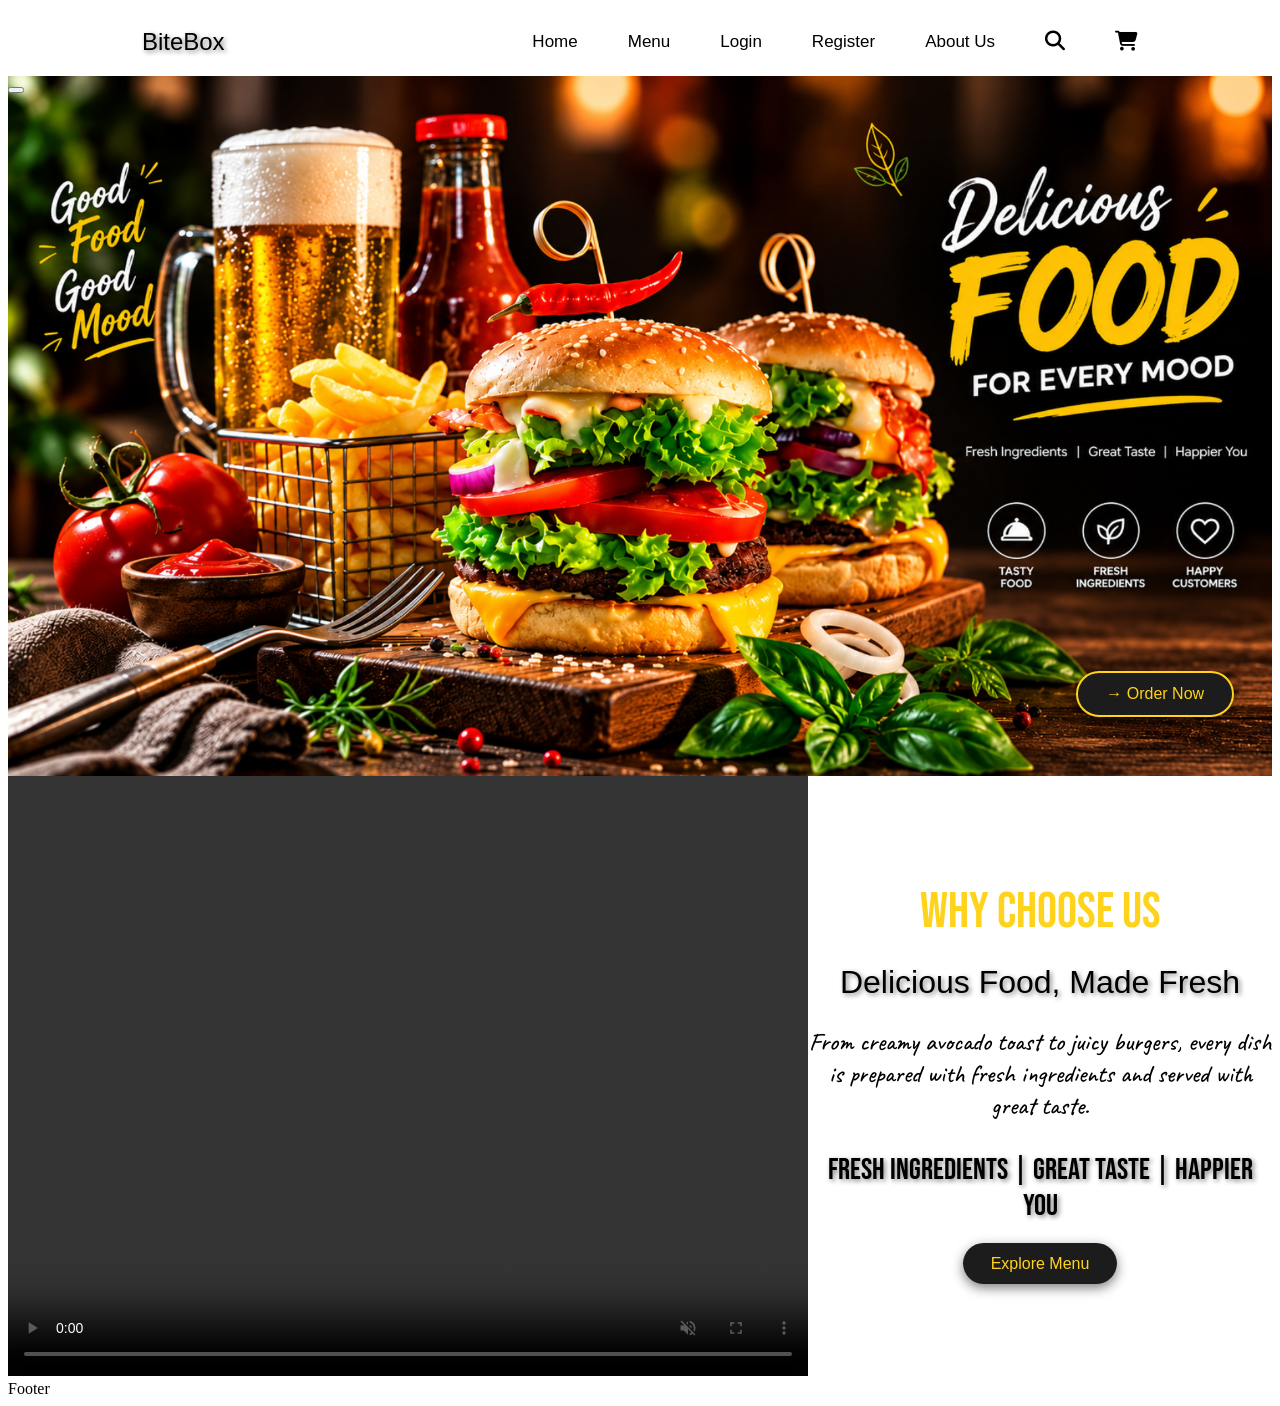
==== pages/index.html @ c51c968a "11 September" ====
<!DOCTYPE html>
<html lang="en">

<head>
   <meta charset="UTF-8">
   <meta name="viewport" content="width=device-width, initial-scale=1.0">
   <title>BiteBox</title>
   <link rel="stylesheet" href="../css/style.css">
   <link rel="stylesheet" href="https://cdnjs.cloudflare.com/ajax/libs/font-awesome/6.7.2/css/all.min.css">
   <link rel="preconnect" href="https://fonts.googleapis.com">
   <link rel="preconnect" href="https://fonts.gstatic.com" crossorigin>
   <link href="https://fonts.googleapis.com/css2?family=Bebas+Neue&display=swap" rel="stylesheet">
   <link rel="preconnect" href="https://fonts.googleapis.com">
<link rel="preconnect" href="https://fonts.gstatic.com" crossorigin>
<link href="https://fonts.googleapis.com/css2?family=Bebas+Neue&family=Caveat:wght@500&display=swap" rel="stylesheet">

</head>

<body>
   <!-- Container Tags : div - Block Element, span - Inline Element -->

   <div>

      <!-- Header -->

      <nav>
         <h1>BiteBox</h1>
         <ul>
            <li><a href="index.html">Home</a></li>
            <li><a href="menu.html">Menu</a></li>
            <li><a href="login.html">Login</a></li>
            <li><a href="register.html">Register</a></li>
            <li><a href="aboutus.html">About Us</a></li>
            <li><i class="fa-solid fa-magnifying-glass"></i></li>
            <li><i class="fa-solid fa-cart-shopping"></i></li>
         </ul>
      </nav>

   </div>

   <div>
      <!-- Main Content -->

      <div class="main">
         <button><a href="menu.html">→ Order Now</a></button>
      </div>

      <div class="video_section">
         
         <div class="video-contenet">
            <video controls autoplay muted loop width="800" height="600">
               <source src="../videos/video_01.mp4" type="video/mp4">
            </video>
         </div>

         <div class="video-text">
            <span>WHY CHOOSE US</span>

            <h1>Delicious Food, Made Fresh</h1>

            <p class="highlight">From creamy avocado toast to juicy burgers, every dish is prepared with fresh ingredients and served with great taste.</p>

            <p class="highlight1">Fresh Ingredients | Great Taste | Happier You</p>

            <button><a href="../pages/menu.html">Explore Menu</a></button>
         </div>

      </div>

   </div>

   <div>
      Footer
   </div>

</body>

</html>
---- css/style.css ----
/* /* External CSS 

Mock Interview Questions

External CSS : External CSS is defined in a separate .css file and linked to an HTML document using the <link> tag in the <head> section. It allows you to apply styles to multiple pages at once, making it easier to maintain and update the design of a website.
*/

/* h1 {
    color: blue;
    border: 2px solid red;
    background-color: aqua;
} */

nav {
    background-color: transparent;
    display: flex;
    justify-content: space-around;
    align-items: center;
    margin: 0px;
}

h1 {
    font-family: 'Segoe UI', Tahoma, Geneva, Verdana, sans-serif;
    color: black;
    font-weight: 300;
    text-shadow: 2px 2px 5px gray;
}

ul {
    display: flex;
    align-items: center;
    justify-content: space-around;
    gap: 50px;
}

li {
    list-style: none;
}

a {
    text-decoration: none;
    color: black;
    font-family: 'Segoe UI', Tahoma, Geneva, Verdana, sans-serif;
    font-size: 17px;
}

a:hover {
    color: #ff0000;
    transition: 0.9s ease;
}

i {
    font-size: 20px;
    color: black;
}

i:hover {
    color: #ff0000;
    transition: 0.9s ease;
}

.main {
    width: 100%;
    height: 700px;
    background-image: url('../images/image_01.webp');
    background-size: cover;
    background-position: center;
    position: relative;
}

.main button a {
    position: absolute;
    top: 85%;
    right: 3%;
    padding: 12px 28px;
    font-size: 16px;
    font-weight: 500;
    background-color: #1c1c1c;
    color: #ffd21c;
    border: 2px solid #ffd21c;
    border-radius: 30px;
    cursor: pointer;
    box-shadow: 0 4px 12px rgba(0, 0, 0, 0.5);
}

.main button a:hover {
    background-color: #ffd21c;
    color: #1c1c1c;
}

.video_section {
    display: flex;
    justify-content: space-around;
    align-items: center;
}

.video-text {
    text-align: center;
}

.video-text span {
    font-family: "Bebas Neue", sans-serif;
    font-size: 50px;
    color: #ffd21c;
}

.video-text h1 {
    font-family: 'Segoe UI', Tahoma, Geneva, Verdana, sans-serif;
    color: black;
    font-weight: 300;
    text-shadow: 2px 2px 5px gray;
}

.highlight {
    font-family: "Caveat", cursive;
    font-style: normal;
    font-weight: 500;
    font-size: 25px;
}

.highlight1 {
    font-family: "Bebas Neue", sans-serif;
    font-size: 30px;
    text-shadow: 2px 2px 5px gray;
}

.video-text button {
    border: none;
    background: none;
}

.video-text a {
    padding: 12px 28px;
    font-size: 16px;
    font-weight: 500;
    background-color: #1c1c1c;
    color: #ffd21c;
    border-radius: 30px;
    cursor: pointer;
    box-shadow: 0 4px 12px rgba(0, 0, 0, 0.5);
}

.video-text a:hover {
    background-color: #ffd21c;
    color: #1c1c1c;
}

/* MENU PAGE STYLES */

.categories {
    display: flex;
    justify-content: center;
    align-items: center;
    gap: 20px;
    margin-top: 20px;
    margin-bottom: 30px;
}

.category-details{
    cursor: pointer;
}
.category-details img{
    width: 50px;
    height:50px;
    border-radius: 25%;
    padding: 5px;
}

#main-content {
    width: 100%;
    max-width: 1400px;
    margin: 0 auto;
    padding: 30px 40px;
    box-sizing: border-box;
}

.menu-heading {
    text-align: center;
    margin: 20px 0 45px;
}

.menu-heading h1 {
    font-family: 'Bebas Neue', sans-serif;
    font-size: 42px;
    font-weight: 400;
    color: #1c1c1c;
    margin: 0 0 8px;
    letter-spacing: 1px;
}

.menu-heading p {
    font-family: 'Segoe UI', Tahoma, Geneva, Verdana, sans-serif;
    font-size: 15px;
    color: #666;
    margin: 0;
}

.menu-category {
    margin-bottom: 55px;
}

.menu-category h2 {
    font-family: 'Bebas Neue', sans-serif;
    font-size: 32px;
    font-weight: 400;
    color: #1c1c1c;
    margin: 0 0 8px;
    letter-spacing: 0.5px;
}

.category-line {
    width: 100px;
    height: 2px;
    background-color: #ff0000;
    border-radius: 5px;
    margin-bottom: 20px;
}

.food-grid {
    display: grid;
    grid-template-columns: repeat(3, 1fr);
    gap: 22px;
}

.food_card {
    width: 100%;
    min-width: 0;
    min-height: 350px;
    box-sizing: border-box;
    background-color: #ffffff;
    border: 1px solid #e1e1e1;
    border-radius: 10px;
    overflow: hidden;
    text-align: center;
    display: flex;
    flex-direction: column;
    box-shadow: 0 3px 8px rgba(0, 0, 0, 0.10);
    transition: transform 0.25s ease, box-shadow 0.25s ease;
}

.food_card:hover {
    transform: translateY(-5px);
    box-shadow: 0 8px 20px rgba(0, 0, 0, 0.15);
}

.food_card img {
    width: 100%;
    aspect-ratio: 16 / 9;
    height: auto;
    display: block;
    background-color: #f7f7f7;
}

.food_card h3 {
    font-family: 'Segoe UI',Tahoma,Geneva,Verdana,sans-serif;
    color: #111111;
    font-size: 17px;
    font-weight: 600;
    line-height: 1.3;
    margin: 10px 10px 6px;
    min-height: 44px;
    display: flex;
    justify-content: center;
    align-items: center;
}

.food_card p {
    font-family: 'Segoe UI',Tahoma,Geneva,Verdana,sans-serif;
    color: #666666;
    font-size: 13px;
    line-height: 1.4;
    margin: 0 15px 10px;
    min-height: 20px;
}

.food-info {
    display: flex;
    justify-content: center;
    align-items: center;
    flex-wrap: wrap;
    gap: 9px;
    margin: auto 10px 10px;
}

.food-info .price {
    color: #ff0000;
    font-size: 15px;
    font-weight: 700;
}

.food-info .rating {
    color: #555555;
    font-size: 15px;
}

.food-info .tag {
    color: #555555;
    font-size: 15px;
}

.food_card button {
    width: fit-content;
    padding: 9px;
    margin: 10px auto 15px;
    font-family: 'Segoe UI',Tahoma,Geneva,Verdana,sans-serif;
    font-size: 15px;
    font-weight: 600;
    background-color: #1c1c1c;
    color: #ffd21c;
    border: none;
    border-radius: 5px;
    cursor: pointer;
    transition: background-color 0.2s ease, color 0.2s ease, transform 0.15s ease;
}

.food_card button:hover {
    background-color: #ffd21c;
    color: #1c1c1c;
}

.food_card button:active {
    transform: scale(0.95);
}
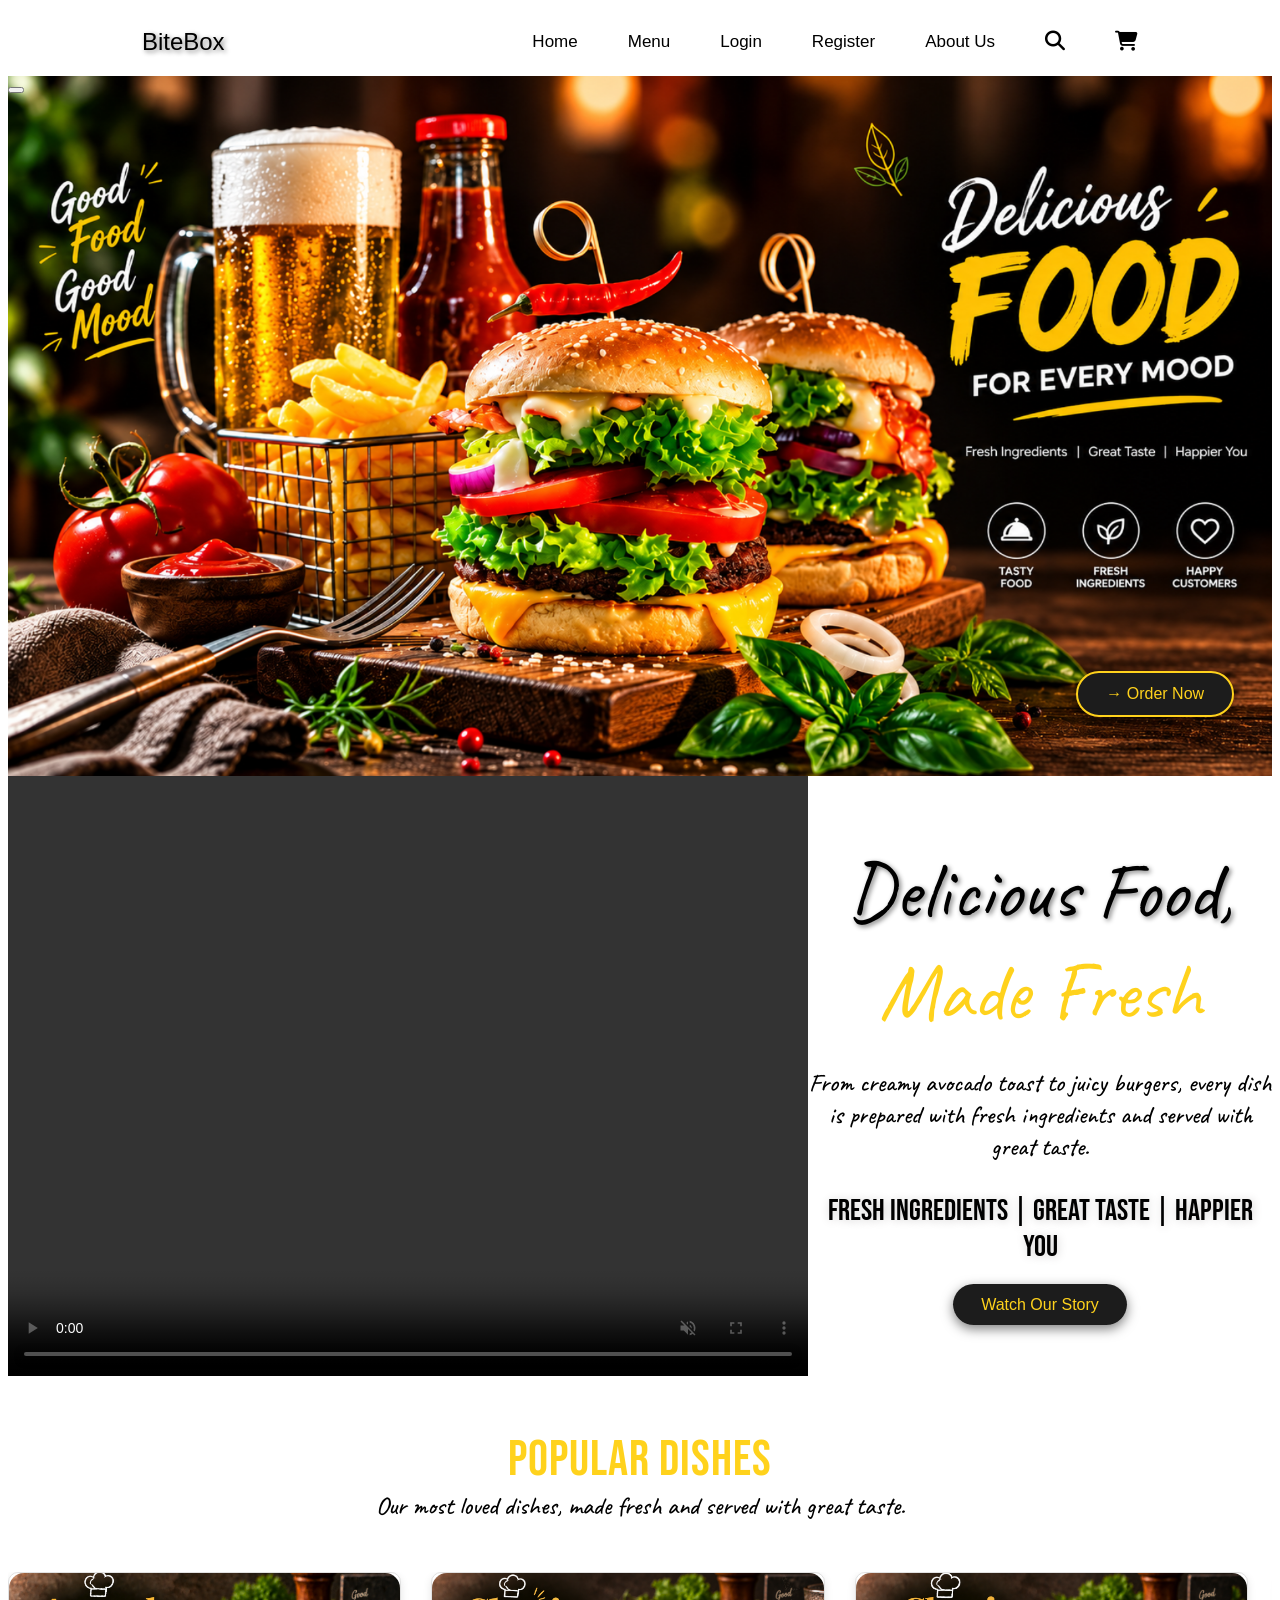
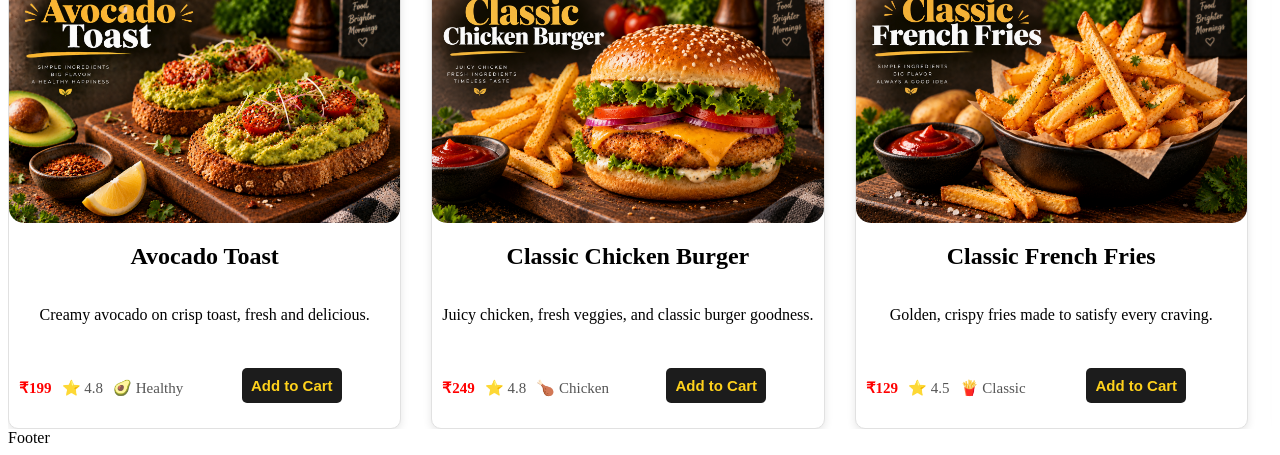
==== commit 36844726: "10/04/2026" ====
--- a/pages/index.html
+++ b/pages/index.html
@@ -54,18 +54,139 @@
          </div>
 
          <div class="video-text">
-            <span>WHY CHOOSE US</span>
-
-            <h1>Delicious Food, Made Fresh</h1>
+            <h1>Delicious Food, </h1>
+            <span>Made Fresh</span>
 
             <p class="highlight">From creamy avocado toast to juicy burgers, every dish is prepared with fresh ingredients and served with great taste.</p>
 
             <p class="highlight1">Fresh Ingredients | Great Taste | Happier You</p>
 
-            <button><a href="../pages/menu.html">Explore Menu</a></button>
+            <button><a href="../pages/menu.html">Watch Our Story</a></button>
          </div>
 
       </div>
+
+   </div>
+
+   <div>
+      <!-- Popular Dishes -->
+
+      <div class="popular_dishes_section">
+         <span>POPULAR DISHES</span>
+       <p>Our most loved dishes, made fresh and served with great taste.</p>
+       </div>
+
+       <div class="scroll-container">
+
+       <div class="popular_dishes">
+
+         <div class="dish">
+            <img src="../images/Menu/avocado-toast.png" alt="Avocado Toast" class="dish-image">
+            <h2>Avocado Toast</h2>
+            <p>Creamy avocado on crisp toast, fresh and delicious.</p>
+            <div class="food-info">
+                  <span class="price">₹199</span>
+                  <span class="rating">⭐ 4.8</span>
+                  <span class="tag">🥑 Healthy</span>
+                  <button>Add to Cart</button>
+               </div>
+         </div>
+
+         <div class="dish">
+            <img src="../images/Menu/classic-chicken-burger.png" alt="Classic Chicken Burger" class="dish-image">
+            <h2>Classic Chicken Burger</h2>
+            <p>Juicy chicken, fresh veggies, and classic burger goodness.</p>
+            <div class="food-info">
+                  <span class="price">₹249</span>
+                  <span class="rating">⭐ 4.8</span>
+                  <span class="tag">🍗 Chicken</span>
+                  <button>Add to Cart</button>
+               </div>
+         </div>
+
+         <div class="dish">
+            <img src="../images/Menu/classic-french-fries.png" alt="Classic French Fries" class="dish-image">
+            <h2>Classic French Fries</h2>
+            <p>Golden, crispy fries made to satisfy every craving.</p>
+            <div class="food-info">
+                  <span class="price">₹129</span>
+                  <span class="rating">⭐ 4.5</span>
+                  <span class="tag">🍟 Classic</span>
+                  <button>Add to Cart</button>
+               </div>
+         </div>
+
+         <div class="dish">
+            <img src="../images/Menu/spicy-chicken-rice-bowl.png" alt="Spicy Chicken Rice Bowl" class="dish-image">
+            <h2>Spicy Chicken Rice Bowl</h2>
+            <p>Spicy, flavorful chicken served with fragrant rice and fresh toppings.</p>
+            <div class="food-info">
+                  <span class="price">₹249</span>
+                  <span class="rating">⭐ 4.8</span>
+                  <span class="tag">🌶️ Spicy</span>
+                  <button>Add to Cart</button>
+               </div>
+         </div>
+
+         <!-- Duplicate set for seamless scrolling -->
+        <div class="dish">
+            <img src="../images/Menu/avocado-toast.png"
+                 alt="Avocado Toast"
+                 class="dish-image">
+            <h2>Avocado Toast</h2>
+            <p>Creamy avocado on crisp toast, fresh and delicious.</p>
+            <div class="food-info">
+                  <span class="price">₹199</span>
+                  <span class="rating">⭐ 4.8</span>
+                  <span class="tag">🥑 Healthy</span>
+                  <button>Add to Cart</button>
+               </div>
+        </div>
+
+        <div class="dish">
+            <img src="../images/Menu/classic-chicken-burger.png"
+                 alt="Classic Chicken Burger"
+                 class="dish-image">
+            <h2>Classic Chicken Burger</h2>
+            <p>Juicy chicken, fresh veggies, and classic burger goodness.</p>
+            <div class="food-info">
+                  <span class="price">₹249</span>
+                  <span class="rating">⭐ 4.8</span>
+                  <span class="tag">🍗 Chicken</span>
+                  <button>Add to Cart</button>
+               </div>
+        </div>
+
+        <div class="dish">
+            <img src="../images/Menu/classic-french-fries.png"
+                 alt="Classic French Fries"
+                 class="dish-image">
+            <h2>Classic French Fries</h2>
+            <p>Golden, crispy fries made to satisfy every craving.</p>
+            <div class="food-info">
+                  <span class="price">₹129</span>
+                  <span class="rating">⭐ 4.5</span>
+                  <span class="tag">🍟 Classic</span>
+                  <button>Add to Cart</button>
+               </div>
+        </div>
+
+        <div class="dish">
+            <img src="../images/Menu/spicy-chicken-rice-bowl.png"
+                 alt="Spicy Chicken Rice Bowl"
+                 class="dish-image">
+            <h2>Spicy Chicken Rice Bowl</h2>
+            <p>Spicy, flavorful chicken served with fragrant rice and fresh toppings.</p>
+            <div class="food-info">
+                  <span class="price">₹249</span>
+                  <span class="rating">⭐ 4.8</span>
+                  <span class="tag">🌶️ Spicy</span>
+                  <button>Add to Cart</button>
+               </div>
+        </div>
+
+   </div>
+   </div>
 
    </div>
 
--- a/css/style.css
+++ b/css/style.css
@@ -99,16 +99,17 @@
 }
 
 .video-text span {
-    font-family: "Bebas Neue", sans-serif;
-    font-size: 50px;
+    font-family: "Caveat", cursive;
+    font-size: 80px;
     color: #ffd21c;
 }
 
 .video-text h1 {
-    font-family: 'Segoe UI', Tahoma, Geneva, Verdana, sans-serif;
-    color: black;
-    font-weight: 300;
+    font-family: "Caveat", cursive;
+    color: black;
+    font-size: 80px;
     text-shadow: 2px 2px 5px gray;
+    margin: 0;
 }
 
 .highlight {
@@ -121,7 +122,7 @@
 .highlight1 {
     font-family: "Bebas Neue", sans-serif;
     font-size: 30px;
-    text-shadow: 2px 2px 5px gray;
+    text-shadow: 1px 1px 10px rgb(210, 208, 208);
 }
 
 .video-text button {
@@ -145,6 +146,112 @@
     color: #1c1c1c;
 }
 
+/* Popular Dishes */
+
+.popular_dishes_section {
+    text-align: center;
+    margin: 50px 0;
+}
+
+.popular_dishes_section span {
+    font-family: 'Bebas Neue', sans-serif;
+    font-size: 50px;
+    font-weight: 400;
+    color: #ffd21c;;
+    margin: 0 0 8px;
+    letter-spacing: 1px;
+}
+
+.popular_dishes_section p {
+    font-family: "Caveat", cursive;
+    font-size: 25px;
+    font-weight: 500;
+    color: black;
+    font-style: normal;
+    margin: 0;
+}
+
+.scroll-container {
+    width: 100%;
+    overflow: hidden;
+    position: relative;
+}
+
+.popular_dishes {
+    display: flex;
+    width: max-content;
+    gap: 30px;
+    animation: scrollLeft 20s linear infinite;
+}
+
+.dish {
+    width: 100%;
+    min-width: 300px;
+    min-height: 350px;
+    box-sizing: border-box;
+    background-color: #ffffff;
+    border: 1px solid #e1e1e1;
+    border-radius: 10px;
+    overflow: hidden;
+    text-align: center;
+    display: flex;
+    flex-direction: column;
+    box-shadow: 0 3px 8px rgba(0, 0, 0, 0.10);
+    transition: transform 0.25s ease, box-shadow 0.25s ease;
+}
+
+.dish:hover {
+    transform: translateY(-5px);
+    box-shadow: 0 8px 20px rgba(0, 0, 0, 0.15);
+}
+
+.dish-image {
+    width: 100%;
+    height: 250px;
+    object-fit: cover;
+    border-radius: 15px;
+}
+
+.dish .food-info {
+    display: flex;
+    justify-content: center;
+    align-items: center;
+    flex-wrap: wrap;
+    gap: 10px;
+    margin: auto 10px 10px 10px;
+}
+
+.dish .food-info button {
+    width: fit-content;
+    padding: 9px;
+    margin: 10px auto 15px;
+    font-family: 'Segoe UI',Tahoma,Geneva,Verdana,sans-serif;
+    font-size: 15px;
+    font-weight: 600;
+    background-color: #1c1c1c;
+    color: #ffd21c;
+    border: none;
+    border-radius: 5px;
+    cursor: pointer;
+    transition: background-color 0.2s ease, color 0.2s ease, transform 0.15s ease;
+}
+
+@keyframes scrollLeft {
+
+    0% {
+        transform: translateX(0);
+    }
+
+    100% {
+        transform: translateX(calc(-50% - 15px));
+    }
+
+}
+
+.scroll-container:hover .popular_dishes {
+    animation-play-state: paused;
+}
+
 /* MENU PAGE STYLES */
 
 .categories {
@@ -159,11 +266,19 @@
 .category-details{
     cursor: pointer;
 }
+
 .category-details img{
-    width: 50px;
-    height:50px;
+    width: 60px;
+    height:60px;
     border-radius: 25%;
     padding: 5px;
+    box-shadow: 0 3px 8px rgba(0, 0, 0, 0.10);
+    transition: transform 0.25s ease, box-shadow 0.25s ease;
+}
+
+.category-details img:hover {
+    transform: translateY(-5px);
+    box-shadow: 0 8px 20px rgba(0, 0, 0, 0.15);
 }
 
 #main-content {
@@ -320,4 +435,240 @@
 
 .food_card button:active {
     transform: scale(0.95);
+}
+
+/* REGISTER PAGE STYLE */
+
+.register-container {
+    width: 100%;
+    min-height: calc(100vh - 80px);
+    background-image: url('../images/Register/register-background.png');
+    background-size: cover;
+    background-position: center;
+    background-repeat: no-repeat;
+    display: flex;
+    justify-content: flex-end;
+    align-items: center;
+    padding: 50px 7%;
+    box-sizing: border-box;
+}
+
+.register-form {
+    width: 500px;
+    max-width: 100%;
+    padding: 40px;
+    border-radius: 15px;
+    box-sizing: border-box;
+    background-color: rgba(255, 255, 255, 0.844);
+    box-shadow: 0 10px 40px rgba(0, 0, 0, 0.25);
+}
+
+.register-form h2 {
+    font-family: "Caveat", cursive;
+    font-size: 42px;
+    color: black;
+    text-shadow: 2px 2px 5px gray;
+    margin: 0 0 8px 0;
+    letter-spacing: 1px;
+}
+
+.register-form > p {
+    font-family: 'Bebas Neue', sans-serif;
+    font-size: 14px;
+    font-weight: 400;
+    color: black;
+    line-height: 1.6;
+    margin: 0 0 25px 0;
+}
+
+.register-form form {
+    width: 100%;
+}
+
+.term {
+    display: flex;
+    align-items: flex-start;
+    gap: 8px;
+    margin: 3px 0 20px;
+    font-family: 'Segoe UI', sans-serif;
+    font-size: 13px;
+    color: #555555;
+    line-height: 1.5;
+}
+
+.term input[type="checkbox"] {
+    width: 16px;
+    height: 16px;
+    margin: 2px 0 0 0;
+    accent-color: #ffd21c;
+    cursor: pointer;
+    flex-shrink: 0;
+}
+
+.term a {
+    color: #d49f00;
+    text-decoration: underline;
+}
+
+.term a:hover {
+    color: #1c1c1c;
+}
+
+.term label {
+    cursor: pointer;
+}
+
+.input-box {
+    width: 100%;
+    height: 50px;
+    display: flex;
+    align-items: center;
+    border: 1px solid #dddddd;
+    border-radius: 8px;
+    background-color: #ffffff;
+    margin-bottom: 15px;
+    box-sizing: border-box;
+    transition: 0.25s ease;
+}
+
+.input-box i {
+    width: 45px;
+    text-align: center;
+    color: #999999;
+    font-size: 15px;
+}
+
+.input-box input {
+    flex: 1;
+    height: 100%;
+    border: none;
+    outline: none;
+    padding: 0 12px 0 0;
+    background: transparent;
+    font-family: 'Segoe UI', sans-serif;
+    font-size: 14px;
+    color: #333333;
+    box-sizing: border-box;
+}
+
+.input-box:focus-within {
+    border-color: #ffd21c;
+    box-shadow: 0 0 0 3px rgba(255, 210, 28, 0.15);
+}
+
+.input-box:focus-within i {
+    color: black;
+}
+
+.input-box input::placeholder {
+    color: #999999;
+}
+
+.register-form form button {
+    width: 100%;
+    height: 52px;
+    background-color: #ffd21c;
+    color: #1c1c1c;
+    border: none;
+    border-radius: 8px;
+    font-family: 'Segoe UI', sans-serif;
+    font-size: 15px;
+    font-weight: 700;
+    cursor: pointer;
+    transition: 0.25s ease;
+}
+
+.register-form form button:hover {
+    background-color: #1c1c1c;
+    color: #ffd21c;
+    transform: translateY(-2px);
+    box-shadow: 0 5px 15px rgba(0, 0, 0, 0.15);
+}
+
+.social-signup {
+    width: 100%;
+    margin-top: 25px;
+}
+
+.or-divider {
+    display: flex;
+    align-items: center;
+    gap: 15px;
+
+    margin: 20px 0;
+}
+
+.or-divider span {
+    flex: 1;
+    height: 1px;
+    background-color: #dddddd;
+}
+
+.or-divider p {
+    margin: 0;
+    font-family: 'Segoe UI', sans-serif;
+    font-size: 13px;
+    font-weight: 500;
+    color: #888888;
+}
+
+.social-button {
+    display: flex;
+    gap: 12px;
+    width: 100%;
+}
+
+.social-btn {
+    flex: 1;
+    height: 48px;
+    display: flex;
+    align-items: center;
+    justify-content: center;
+    gap: 8px;
+    background-color: #ffffff;
+    border: 1px solid #dddddd;
+    border-radius: 8px;
+    font-family: 'Segoe UI', sans-serif;
+    font-size: 13px;
+    color: #333333;
+    cursor: pointer;
+    transition: 0.25s ease;
+}
+
+.google-btn i {
+    font-size: 18px;
+    background: conic-gradient(from -45deg, #4285F4 0deg 90deg, #34A853 90deg 180deg, #FBBC04 180deg 270deg, #EA4335 270deg 360deg);
+    -webkit-background-clip: text;
+    -webkit-text-fill-color: transparent;
+}
+
+.facebook-btn i {
+    font-size: 18px;
+    color: #1877F2;
+}
+
+.social-btn:hover {
+    border-color: #ffd21c;
+    transform: translateY(-2px);
+    box-shadow: 0 4px 12px rgba(0, 0, 0, 0.10);
+}
+
+.login-text {
+    text-align: center;
+    margin: 20px 0 0;
+    font-family: 'Segoe UI', sans-serif;
+    font-size: 14px;
+    color: #555555;
+}
+
+.login-text a {
+    color: #d49f00;
+    font-weight: 600;
+    text-decoration: none;
+    margin-left: 5px;
+}
+
+.login-text a:hover {
+    color: #1c1c1c;
+    text-decoration: underline;
 }
